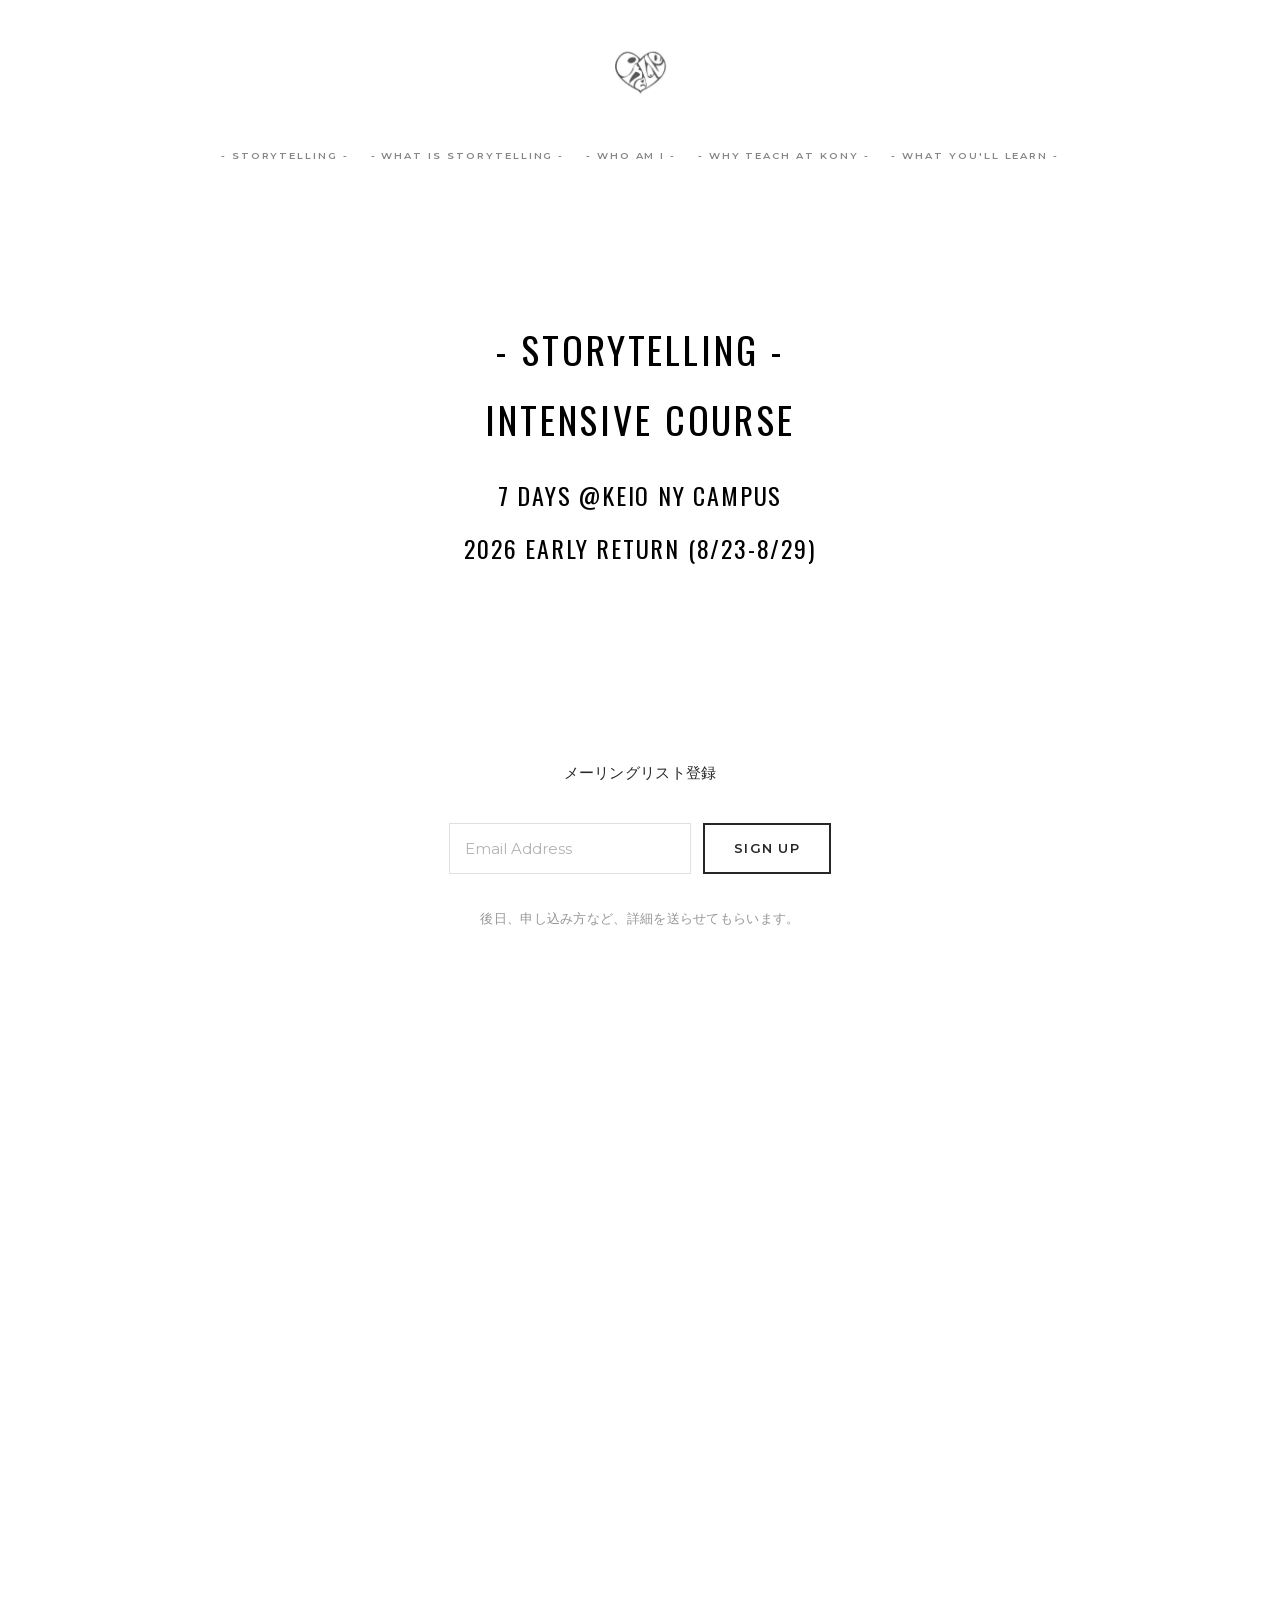
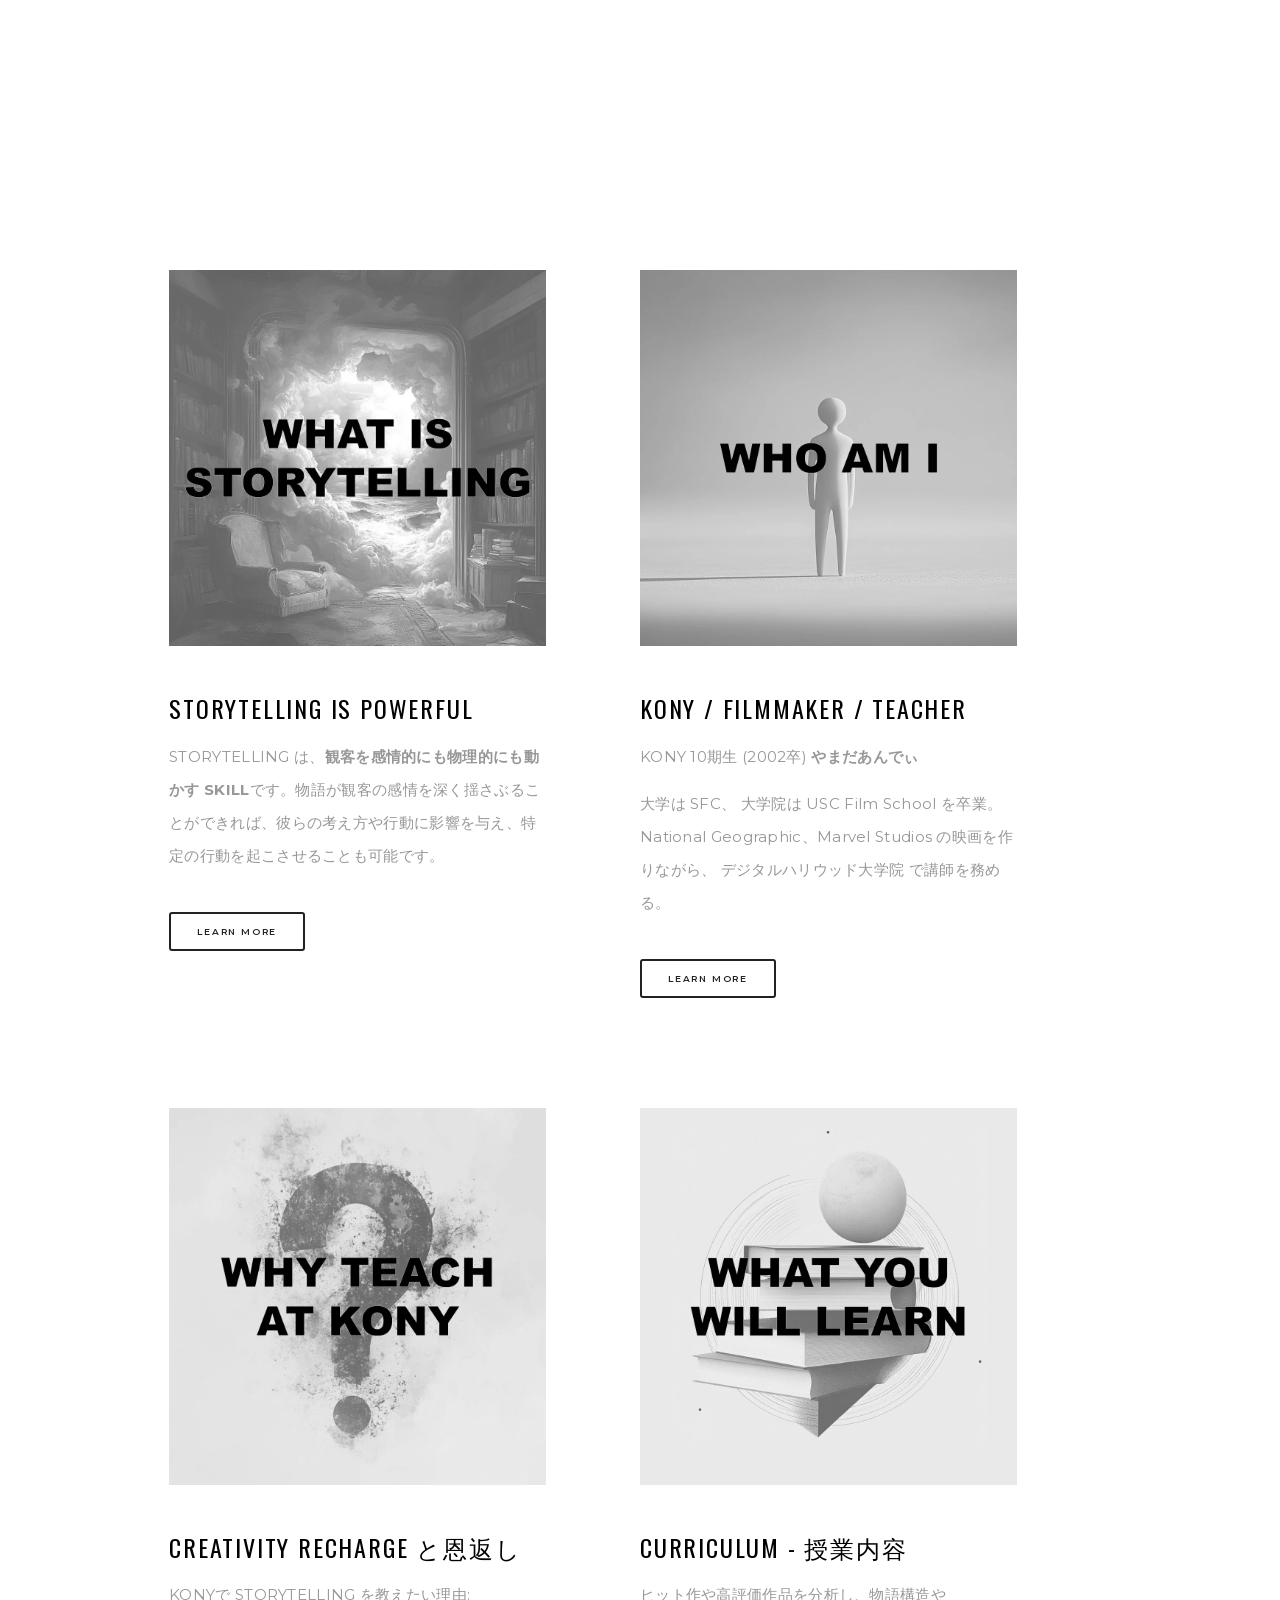
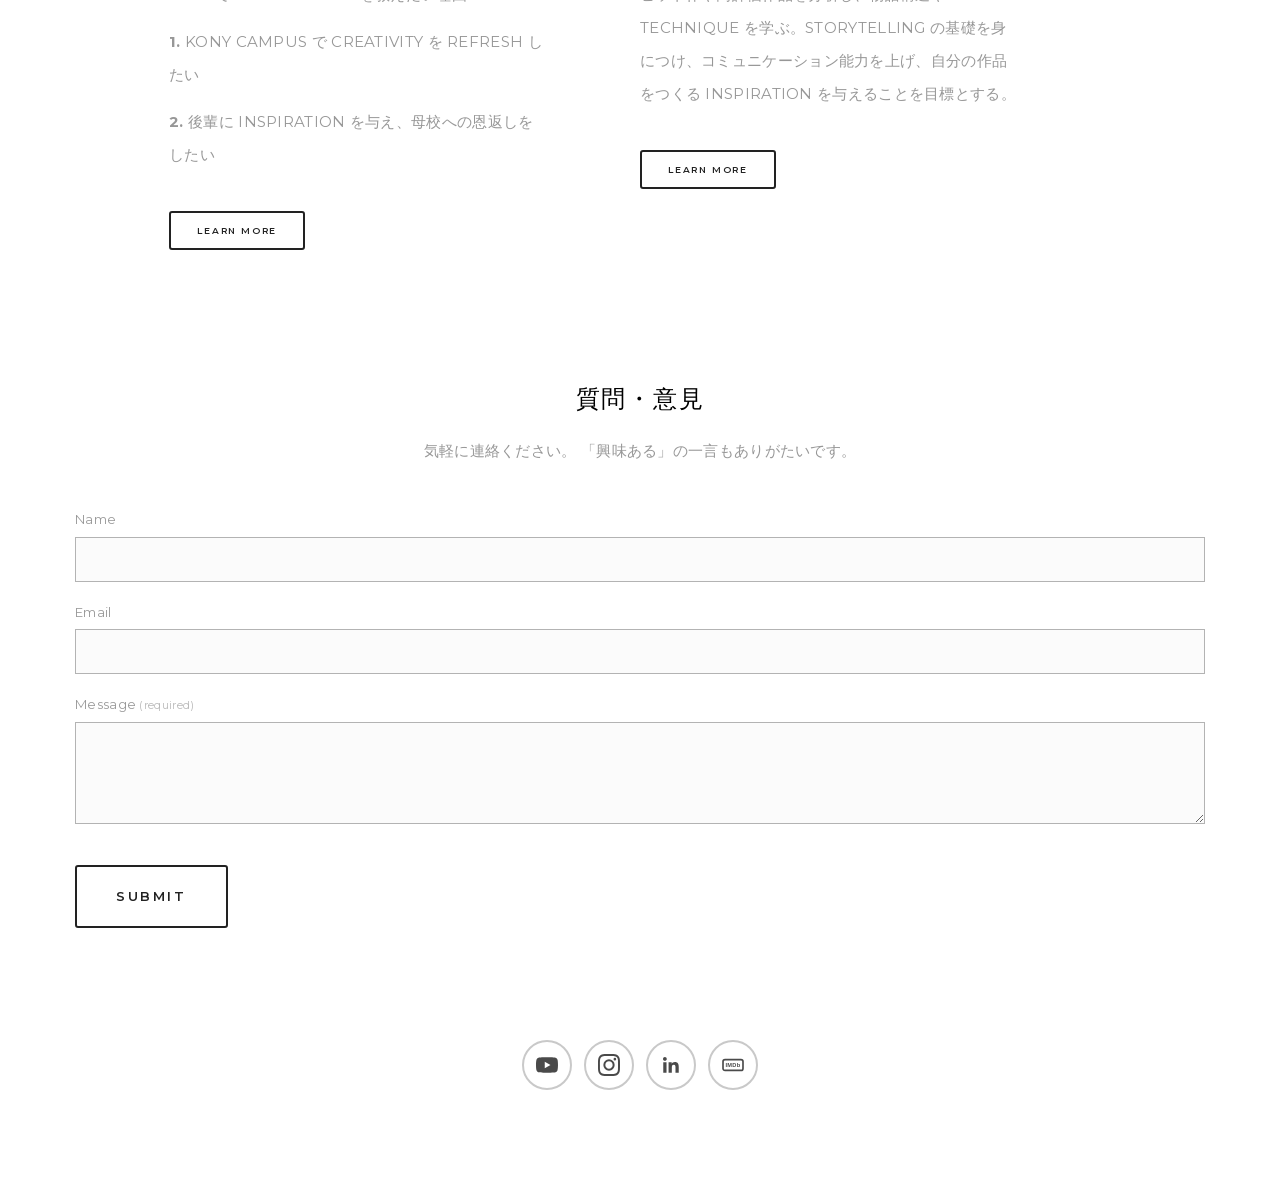
==== index.html @ 8cb051a1 "andy1love.com static site (rebuilt from Squarespace) Co-Authored-By: Claude Fable 5 <noreply@anthrop" ====
<!DOCTYPE html>
<html lang="en-US">
<head>
  <meta charset="utf-8">
  <meta name="viewport" content="width=device-width, initial-scale=1">
  <title>Andy Yamada</title>
  <meta property="og:site_name" content="Andy Yamada">
  <meta property="og:title" content="Andy Yamada">
  <meta property="og:type" content="website">
  <meta property="og:url" content="https://andy1love.com/">
  <meta property="og:image" content="https://andy1love.com/images/logo.jpg">
  <link rel="icon" type="image/png" href="/favicon.png">
  <link rel="stylesheet" href="/css/style.css">
  <script defer src="/js/site.js"></script>
</head>
<body>
  <header class="site-header">
    <a class="branding" href="/"><img src="/images/logo.jpg" alt="Andy Yamada" width="55" height="55"></a>
    <nav class="site-nav" aria-label="Main">
      <a href="/" aria-current="page">- STORYTELLING -</a>
      <a href="/what">- WHAT IS STORYTELLING -</a>
      <a href="/who">- WHO AM I -</a>
      <a href="/why">- WHY TEACH AT KONY -</a>
      <a href="/curriculum">- WHAT YOU&#39;LL LEARN -</a>
    </nav>
    <button class="menu-toggle" aria-label="Open menu">
      <svg width="22" height="16" viewBox="0 0 22 16" aria-hidden="true"><path d="M0 1h22M0 8h22M0 15h22" stroke="currentColor" stroke-width="2"/></svg>
    </button>
    <div class="mobile-overlay">
      <button class="overlay-close" aria-label="Close menu">
        <svg width="18" height="18" viewBox="0 0 18 18" aria-hidden="true"><path d="M1 1l16 16M17 1L1 17" stroke="currentColor" stroke-width="2"/></svg>
      </button>
      <nav aria-label="Mobile">
        <a href="/" aria-current="page">- STORYTELLING -</a>
        <a href="/what">- WHAT IS STORYTELLING -</a>
        <a href="/who">- WHO AM I -</a>
        <a href="/why">- WHY TEACH AT KONY -</a>
        <a href="/curriculum">- WHAT YOU&#39;LL LEARN -</a>
      </nav>
    </div>
  </header>
  <main>
    <section class="hero container">
      <h1>- STORYTELLING -</h1>
      <h1>INTENSIVE COURSE</h1>
      <h2>7 days @KEIO NY CAMPUS</h2>
      <h2>2026 EARLY RETURN (8/23-8/29)</h2>
      <div class="newsletter">
        <p class="newsletter-title">メーリングリスト登録</p>
        <form class="newsletter-form" data-form="newsletter">
          <input type="email" name="email" placeholder="Email Address" aria-label="Email Address" required>
          <button type="submit" class="btn btn-newsletter">Sign Up</button>
        </form>
        <p class="newsletter-note">後日、申し込み方など、詳細を送らせてもらいます。</p>
        <p class="form-status" role="status" aria-live="polite"></p>
      </div>
    </section>

    <section class="container">
      <div class="video-wrap">
        <iframe src="https://www.youtube-nocookie.com/embed/tIncn2F9_iA" title="STORYTELLING COURSE - INTRODUCTION" loading="lazy" allow="accelerometer; autoplay; clipboard-write; encrypted-media; gyroscope; picture-in-picture; web-share" allowfullscreen></iframe>
      </div>
    </section>

    <section class="cards container">
      <div class="card">
        <a class="card-img" href="/what"><img src="/images/what.jpg" alt="WHAT IS STORYTELLING" width="1024" height="1024" loading="lazy"></a>
        <h2>Storytelling is powerful</h2>
        <p>STORYTELLING は、<strong>観客を感情的にも物理的にも動かす SKILL</strong>です。物語が観客の感情を深く揺さぶることができれば、彼らの考え方や行動に影響を与え、特定の行動を起こさせることも可能です。</p>
        <a class="btn btn-small" href="/what">Learn more</a>
      </div>
      <div class="card">
        <a class="card-img" href="/who"><img src="/images/who.jpg" alt="WHO AM I" width="1024" height="1024" loading="lazy"></a>
        <h2>Kony / filmmaker / teacher</h2>
        <p>KONY 10期生 (2002卒) <strong>やまだあんでぃ</strong></p>
        <p>大学は SFC、 大学院は USC Film School を卒業。National Geographic、Marvel Studios の映画を作りながら、 デジタルハリウッド大学院 で講師を務める。</p>
        <a class="btn btn-small" href="/who">Learn more</a>
      </div>
    </section>

    <section class="cards container">
      <div class="card">
        <a class="card-img" href="/why"><img src="/images/why.jpg" alt="WHY TEACH AT KONY" width="1024" height="1024" loading="lazy"></a>
        <h2>CREATIVITY RECHARGE と恩返し</h2>
        <p>KONYで STORYTELLING を教えたい理由:</p>
        <p><strong>1.</strong> KONY CAMPUS で CREATIVITY を REFRESH したい</p>
        <p><strong>2.</strong> 後輩に INSPIRATION を与え、母校への恩返しをしたい</p>
        <a class="btn btn-small" href="/why">Learn more</a>
      </div>
      <div class="card">
        <a class="card-img" href="/curriculum"><img src="/images/curriculum.jpg" alt="WHAT YOU WILL LEARN" width="1024" height="1024" loading="lazy"></a>
        <h2>CURRICULUM - 授業内容</h2>
        <p>ヒット作や高評価作品を分析し、物語構造や TECHNIQUE を学ぶ。STORYTELLING の基礎を身につけ、コミュニケーション能力を上げ、自分の作品をつくる INSPIRATION を与えることを目標とする。</p>
        <a class="btn btn-small" href="/curriculum">Learn more</a>
      </div>
    </section>

    <section class="contact container">
      <h2>質問・意見</h2>
      <p class="contact-sub">気軽に連絡ください。&nbsp;「興味ある」の一言もありがたいです。</p>
      <form class="contact-form" data-form="contact">
        <div class="form-field">
          <label for="cf-name">Name</label>
          <input id="cf-name" type="text" name="name" autocomplete="name">
        </div>
        <div class="form-field">
          <label for="cf-email">Email</label>
          <input id="cf-email" type="email" name="email" autocomplete="email" required>
        </div>
        <div class="form-field">
          <label for="cf-message">Message <span class="req">(required)</span></label>
          <textarea id="cf-message" name="message" rows="4" required></textarea>
        </div>
        <button type="submit" class="btn btn-submit">Submit</button>
        <p class="form-status" role="status" aria-live="polite"></p>
      </form>
    </section>
  </main>
  <footer class="site-footer">
    <div class="social">
      <a href="https://www.youtube.com/channel/UC5L7G4LVd0n32kk3WRwqTvw/" target="_blank" rel="noopener" aria-label="YouTube"><svg viewBox="0 0 24 24" aria-hidden="true"><path d="M23.498 6.186a3.016 3.016 0 0 0-2.122-2.136C19.505 3.545 12 3.545 12 3.545s-7.505 0-9.377.505A3.017 3.017 0 0 0 .502 6.186C0 8.07 0 12 0 12s0 3.93.502 5.814a3.016 3.016 0 0 0 2.122 2.136c1.871.505 9.376.505 9.376.505s7.505 0 9.377-.505a3.015 3.015 0 0 0 2.122-2.136C24 15.93 24 12 24 12s0-3.93-.502-5.814zM9.545 15.568V8.432L15.818 12l-6.273 3.568z"/></svg></a>
      <a href="http://instagram.com/andy1love" target="_blank" rel="noopener" aria-label="Instagram"><svg viewBox="0 0 24 24" aria-hidden="true"><path d="M12 0C8.74 0 8.333.015 7.053.072 5.775.132 4.905.333 4.14.63c-.789.306-1.459.717-2.126 1.384S.935 3.35.63 4.14C.333 4.905.131 5.775.072 7.053.012 8.333 0 8.74 0 12s.015 3.667.072 4.947c.06 1.277.261 2.148.558 2.913.306.788.717 1.459 1.384 2.126.667.666 1.336 1.079 2.126 1.384.766.296 1.636.499 2.913.558C8.333 23.988 8.74 24 12 24s3.667-.015 4.947-.072c1.277-.06 2.148-.262 2.913-.558.788-.306 1.459-.718 2.126-1.384.666-.667 1.079-1.335 1.384-2.126.296-.765.499-1.636.558-2.913.06-1.28.072-1.687.072-4.947s-.015-3.667-.072-4.947c-.06-1.277-.262-2.149-.558-2.913-.306-.789-.718-1.459-1.384-2.126C21.319 1.347 20.651.935 19.86.63c-.765-.297-1.636-.499-2.913-.558C15.667.012 15.26 0 12 0zm0 2.16c3.203 0 3.585.016 4.85.071 1.17.055 1.805.249 2.227.415.562.217.96.477 1.382.896.419.42.679.819.896 1.381.164.422.36 1.057.413 2.227.057 1.266.07 1.646.07 4.85s-.015 3.585-.074 4.85c-.061 1.17-.256 1.805-.421 2.227-.224.562-.479.96-.899 1.382-.419.419-.824.679-1.38.896-.42.164-1.065.36-2.235.413-1.274.057-1.649.07-4.859.07-3.211 0-3.586-.015-4.859-.074-1.171-.061-1.816-.256-2.236-.421-.569-.224-.96-.479-1.379-.899-.421-.419-.69-.824-.9-1.38-.165-.42-.359-1.065-.42-2.235-.045-1.26-.061-1.649-.061-4.844 0-3.196.016-3.586.061-4.861.061-1.17.255-1.814.42-2.234.21-.57.479-.96.9-1.381.419-.419.81-.689 1.379-.898.42-.166 1.051-.361 2.221-.421 1.275-.045 1.65-.06 4.859-.06zm0 3.678a6.162 6.162 0 1 0 0 12.324 6.162 6.162 0 1 0 0-12.324zM12 16c-2.21 0-4-1.79-4-4s1.79-4 4-4 4 1.79 4 4-1.79 4-4 4zm7.846-10.405a1.441 1.441 0 0 1-2.88 0 1.44 1.44 0 0 1 2.88 0z"/></svg></a>
      <a href="https://www.linkedin.com/pub/andy-yamada/b/1a1/6b3" target="_blank" rel="noopener" aria-label="LinkedIn"><svg viewBox="0 0 24 24" aria-hidden="true"><path d="M20.447 20.452h-3.554v-5.569c0-1.328-.027-3.037-1.852-3.037-1.853 0-2.136 1.445-2.136 2.939v5.667H9.351V9h3.414v1.561h.046c.477-.9 1.637-1.85 3.37-1.85 3.601 0 4.267 2.37 4.267 5.455v6.286zM5.337 7.433c-1.144 0-2.063-.926-2.063-2.065 0-1.138.92-2.063 2.063-2.063 1.14 0 2.064.925 2.064 2.063 0 1.139-.925 2.065-2.064 2.065zm1.782 13.019H3.555V9h3.564v11.452z"/></svg></a>
      <a href="https://www.imdb.com/name/nm3826386/?ref_=fn_all_nme_1" target="_blank" rel="noopener" aria-label="IMDb"><svg viewBox="0 0 24 24" aria-hidden="true"><rect x="1.1" y="6.1" width="21.8" height="11.8" rx="2.2" fill="none" stroke="currentColor" stroke-width="1.8"/><text x="12" y="14.6" text-anchor="middle" font-family="Arial, Helvetica, sans-serif" font-size="6.2" font-weight="bold" fill="currentColor" stroke="none">IMDb</text></svg></a>
    </div>
  </footer>
</body>
</html>
---- css/style.css ----
/* ==========================================================================
   andy1love.com — static rebuild of the Squarespace site (Brine template)
   Fonts: Oswald stands in for DIN Condensed, Montserrat for Proxima Nova
   (the originals are Adobe fonts licensed through Squarespace).
   ========================================================================== */

@font-face {
  font-family: 'Oswald';
  src: url('/fonts/oswald-var.woff2') format('woff2');
  font-weight: 200 700;
  font-style: normal;
  font-display: swap;
}
@font-face {
  font-family: 'Montserrat';
  src: url('/fonts/montserrat-var.woff2') format('woff2');
  font-weight: 100 900;
  font-style: normal;
  font-display: swap;
}

:root {
  --heading-font: 'Oswald', 'Hiragino Kaku Gothic ProN', 'Hiragino Sans',
    'Yu Gothic', Meiryo, 'Helvetica Neue', Arial, sans-serif;
  --body-font: 'Montserrat', 'Hiragino Kaku Gothic ProN', 'Hiragino Sans',
    'Yu Gothic', Meiryo, 'Helvetica Neue', Arial, sans-serif;
  --text: rgba(82, 82, 82, 0.6);
  --nav-text: rgba(82, 82, 82, 0.7);
  --nav-faded: rgba(82, 82, 82, 0.28);
  --dark: #272727;
  --pad: 75px; /* 65px content padding + 10px site border, like the original */
}

*,
*::before,
*::after {
  box-sizing: border-box;
}

html {
  -webkit-text-size-adjust: 100%;
}

body {
  margin: 0;
  background: #fff;
  font-family: var(--body-font);
  font-size: 15px;
  font-weight: 400;
  letter-spacing: 0.02em;
  line-height: 2.2;
  color: var(--text);
}

a {
  color: inherit;
  text-decoration: none;
}

img {
  max-width: 100%;
  height: auto;
  display: block;
}

h1,
h2 {
  font-family: var(--heading-font);
  font-weight: 400;
  text-transform: uppercase;
  letter-spacing: 0.075em;
  color: #000;
}

h1 {
  font-size: 38px;
  line-height: 1.2;
  margin: 0 0 24px;
}

h2 {
  font-size: 24px;
  line-height: 1.4;
  margin: 0 0 20px;
}

strong {
  font-weight: 700;
}

.container {
  max-width: 1930px;
  margin: 0 auto;
  padding-left: var(--pad);
  padding-right: var(--pad);
}

/* --------------------------------------------------------------------------
   Header
   -------------------------------------------------------------------------- */

.site-header {
  padding-top: 45px;
  text-align: center;
}

.branding {
  display: inline-block;
  line-height: 0;
}

.branding img {
  width: 55px;
  height: auto;
  margin: 0 auto;
}

.site-nav {
  margin-top: 33px;
  padding-bottom: 35px;
  font-size: 9.75px;
  font-weight: 600;
  letter-spacing: 0.2em;
  text-transform: uppercase;
  line-height: 1.6;
}

.site-nav a {
  display: inline-block;
  padding: 0.4em 0.85em;
  color: var(--nav-text);
  transition: color 170ms ease-in-out;
  white-space: nowrap;
}

/* "Spotlight" hover from the original: hovering the nav fades every item
   except the one under the cursor */
.site-nav:hover a {
  color: var(--nav-faded);
}

.site-nav:hover a:hover {
  color: var(--nav-text);
}

.menu-toggle {
  display: none;
}

/* --------------------------------------------------------------------------
   Mobile menu overlay
   -------------------------------------------------------------------------- */

.mobile-overlay {
  position: fixed;
  inset: 0;
  z-index: 100;
  background: #fff;
  transform: translateX(-102%);
  transition: transform 0.25s ease;
  overflow-y: auto;
}

body.menu-open .mobile-overlay {
  transform: none;
}

body.menu-open {
  overflow: hidden;
}

.mobile-overlay nav {
  padding: 100px 42px 60px;
}

.mobile-overlay nav a {
  display: block;
  padding: 12px 0;
  font-size: 13px;
  font-weight: 600;
  letter-spacing: 0.25em;
  text-transform: uppercase;
  line-height: 1.8;
  color: var(--nav-text);
}

.overlay-close {
  position: absolute;
  top: 20px;
  right: 20px;
  background: none;
  border: 0;
  padding: 10px;
  cursor: pointer;
  color: #333;
  line-height: 0;
}

/* --------------------------------------------------------------------------
   Buttons (outline style, like the original)
   -------------------------------------------------------------------------- */

.btn {
  display: inline-block;
  font-family: var(--body-font);
  font-weight: 600;
  text-transform: uppercase;
  letter-spacing: 0.2em;
  text-align: center;
  background: transparent;
  border: 2px solid #222;
  color: #222;
  cursor: pointer;
  border-radius: 3px;
  transition: background-color 0.12s linear, color 0.12s linear;
}

.btn:hover {
  background-color: #222;
  color: #fff;
}

.btn-small {
  font-size: 9px;
  padding: 13px 26px;
  line-height: 1;
}

.btn-submit {
  font-size: 13px;
  padding: 23px 39px;
  line-height: 1;
}

/* --------------------------------------------------------------------------
   Home: hero + newsletter
   -------------------------------------------------------------------------- */

.hero {
  padding-top: 125px;
  padding-bottom: 135px;
  text-align: center;
}

.hero h2:first-of-type {
  margin-top: 36px;
}

.newsletter {
  margin-top: 190px;
}

.newsletter-title {
  margin: 0 0 34px;
  color: var(--dark);
}

.newsletter-form {
  display: flex;
  justify-content: center;
  align-items: stretch;
  gap: 12px;
}

.newsletter-form input {
  width: 242px;
  padding: 1em;
  background: #fff;
  border: 1px solid rgba(0, 0, 0, 0.12);
  border-radius: 0;
  font-family: inherit;
  font-size: 15px;
  line-height: normal;
  color: #333;
  outline: none;
  transition: border-color 0.3s ease-out;
}

.newsletter-form input:focus {
  border-color: rgba(0, 0, 0, 0.35);
}

.newsletter-form input::placeholder {
  color: rgba(0, 0, 0, 0.3);
}

.btn-newsletter {
  font-size: 13px;
  letter-spacing: 0.1em;
  padding: 0 2.2em;
  border-radius: 0;
  border-color: var(--dark);
  color: var(--dark);
}

.btn-newsletter:hover {
  background-color: var(--dark);
}

.newsletter-note {
  margin: 30px 0 0;
  font-size: 13px;
}

/* --------------------------------------------------------------------------
   Home: video
   -------------------------------------------------------------------------- */

.video-wrap {
  aspect-ratio: 16 / 9;
  margin: 0 0 20px;
}

.video-wrap iframe {
  width: 100%;
  height: 100%;
  border: 0;
  display: block;
}

/* --------------------------------------------------------------------------
   Home: linked cards (2-up grid on the original 12-column layout)
   -------------------------------------------------------------------------- */

.cards {
  display: grid;
  grid-template-columns: repeat(12, 1fr);
  padding-top: 110px;
}

.card:nth-child(1) {
  grid-column: 2 / 6;
}

.card:nth-child(2) {
  grid-column: 7 / 11;
}

.card h2 {
  margin: 46px 0 0;
}

.card p {
  margin: 14px 0 0;
}

.card .btn-small {
  margin-top: 40px;
}

.card-img {
  display: block;
}

/* --------------------------------------------------------------------------
   Home: contact
   -------------------------------------------------------------------------- */

.contact {
  padding-top: 130px;
  text-align: center;
}

.contact .contact-sub {
  margin: 0;
}

.contact-form {
  margin-top: 42px;
  text-align: left;
}

.form-field {
  margin-bottom: 20px;
}

.form-field label {
  display: block;
  font-size: 13px;
  line-height: 1.6;
  color: #999;
  margin-bottom: 7px;
}

.form-field .req {
  font-size: 11px;
  color: #b9b9b9;
}

.form-field input,
.form-field textarea {
  width: 100%;
  padding: 12px;
  background: #fbfbfb;
  border: 1px solid #b3b3b3;
  border-radius: 0;
  font-family: inherit;
  font-size: 15px;
  color: #333;
  outline: none;
}

.form-field input:focus,
.form-field textarea:focus {
  border-color: #666;
}

.form-field textarea {
  min-height: 96px;
  resize: vertical;
}

.contact-form .btn-submit {
  margin-top: 10px;
}

.form-status {
  font-size: 13px;
  margin: 16px 0 0;
  min-height: 1.6em;
  line-height: 1.6;
}

/* --------------------------------------------------------------------------
   Footer
   -------------------------------------------------------------------------- */

.site-footer {
  padding: 75px 20px 110px;
}

.social {
  display: flex;
  justify-content: center;
  gap: 12px;
}

.social a {
  width: 50px;
  height: 50px;
  border: 2px solid #c9c9c9;
  border-radius: 50%;
  display: flex;
  align-items: center;
  justify-content: center;
  color: #4a4a4a;
  transition: background-color 0.15s linear, color 0.15s linear,
    border-color 0.15s linear;
}

.social a:hover {
  background: #4a4a4a;
  border-color: #4a4a4a;
  color: #fff;
}

.social svg {
  width: 22px;
  height: 22px;
  fill: currentColor;
}

/* --------------------------------------------------------------------------
   Subpages (text pages + MCU poster page)
   -------------------------------------------------------------------------- */

.page-main {
  padding-top: 15px;
  padding-bottom: 40px;
}

.page-main h2 {
  margin: 50px 0 25px;
}

.rich p {
  margin: 0 0 1em;
}

.rich ul {
  margin: 0 0 1em;
  padding-left: 3em;
  list-style: disc;
}

.rich li p {
  margin: 0;
}

.mcu-img {
  width: 100%;
  margin: 15px 0 40px;
}

/* 404 */
.notfound {
  padding: 120px 0 60px;
  text-align: center;
}

/* --------------------------------------------------------------------------
   Responsive
   -------------------------------------------------------------------------- */

@media (max-width: 1200px) {
  :root {
    --pad: 58px;
  }
}

@media (max-width: 1000px) {
  :root {
    --pad: 46px;
  }
}

@media (max-width: 800px) {
  :root {
    --pad: 30px;
  }

  .site-header {
    position: sticky;
    top: 0;
    z-index: 50;
    background: #fff;
    display: flex;
    align-items: center;
    justify-content: center;
    padding: 12px 0;
  }

  .branding img {
    width: 42px;
  }

  .site-nav {
    display: none;
  }

  .menu-toggle {
    display: block;
    position: absolute;
    right: 14px;
    top: 50%;
    transform: translateY(-50%);
    background: none;
    border: 0;
    padding: 10px;
    cursor: pointer;
    color: #333;
    line-height: 0;
  }

  .hero {
    padding-top: 70px;
    padding-bottom: 70px;
  }

  .newsletter {
    margin-top: 100px;
  }

  .cards {
    display: block;
    padding-top: 60px;
  }

  .card {
    max-width: 480px;
    margin: 0 auto 70px;
  }

  .contact {
    padding-top: 60px;
  }
}

@media (max-width: 640px) {
  :root {
    --pad: 20px;
  }

  h1 {
    font-size: 30px;
  }

  h2 {
    font-size: 21px;
  }

  .newsletter-form {
    flex-direction: column;
    align-items: center;
  }

  .newsletter-form input {
    width: 100%;
    max-width: 320px;
  }

  .btn-newsletter {
    padding: 1em 2.2em;
  }
}
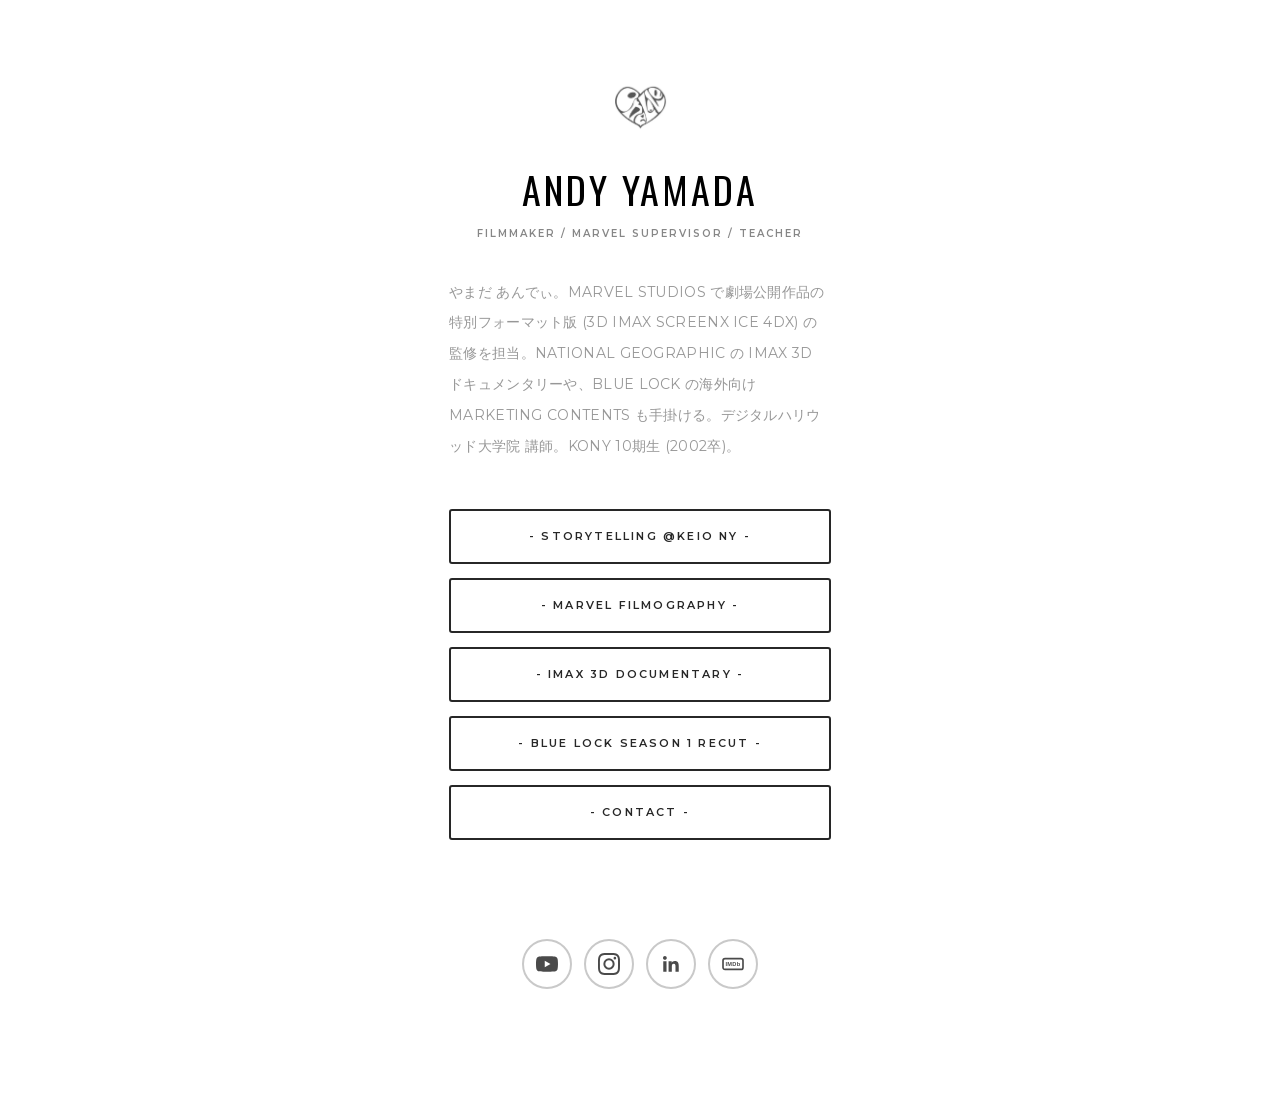
==== commit ff4d4543: "Landing page at root, course site moved to /storytelling_kony, newsletter removed - New link-in-bio " ====
--- a/index.html
+++ b/index.html
@@ -14,107 +14,18 @@
   <script defer src="/js/site.js"></script>
 </head>
 <body>
-  <header class="site-header">
-    <a class="branding" href="/"><img src="/images/logo.jpg" alt="Andy Yamada" width="55" height="55"></a>
-    <nav class="site-nav" aria-label="Main">
-      <a href="/" aria-current="page">- STORYTELLING -</a>
-      <a href="/what">- WHAT IS STORYTELLING -</a>
-      <a href="/who">- WHO AM I -</a>
-      <a href="/why">- WHY TEACH AT KONY -</a>
-      <a href="/curriculum">- WHAT YOU&#39;LL LEARN -</a>
+  <main class="linkbio">
+    <img class="bio-logo" src="/images/logo.jpg" alt="Andy Yamada" width="55" height="55">
+    <h1>ANDY YAMADA</h1>
+    <p class="tagline">Filmmaker / Marvel Supervisor / Teacher</p>
+    <p class="bio">やまだ あんでぃ。MARVEL STUDIOS で劇場公開作品の特別フォーマット版 (3D IMAX SCREENX ICE 4DX) の監修を担当。NATIONAL GEOGRAPHIC の IMAX 3D ドキュメンタリーや、BLUE LOCK の海外向け MARKETING CONTENTS も手掛ける。デジタルハリウッド大学院 講師。KONY 10期生 (2002卒)。</p>
+    <nav class="bio-links" aria-label="Links">
+      <a class="btn btn-bio" href="/storytelling_kony">- STORYTELLING @KEIO NY -</a>
+      <a class="btn btn-bio" href="/mcu">- MARVEL FILMOGRAPHY -</a>
+      <a class="btn btn-bio" href="https://www.youtube.com/watch?v=is94VGbxXeQ" target="_blank" rel="noopener">- IMAX 3D DOCUMENTARY -</a>
+      <a class="btn btn-bio" href="https://www.youtube.com/watch?v=_L1gwS-YAFs" target="_blank" rel="noopener">- BLUE LOCK SEASON 1 RECUT -</a>
+      <a class="btn btn-bio" href="/storytelling_kony#contact">- CONTACT -</a>
     </nav>
-    <button class="menu-toggle" aria-label="Open menu">
-      <svg width="22" height="16" viewBox="0 0 22 16" aria-hidden="true"><path d="M0 1h22M0 8h22M0 15h22" stroke="currentColor" stroke-width="2"/></svg>
-    </button>
-    <div class="mobile-overlay">
-      <button class="overlay-close" aria-label="Close menu">
-        <svg width="18" height="18" viewBox="0 0 18 18" aria-hidden="true"><path d="M1 1l16 16M17 1L1 17" stroke="currentColor" stroke-width="2"/></svg>
-      </button>
-      <nav aria-label="Mobile">
-        <a href="/" aria-current="page">- STORYTELLING -</a>
-        <a href="/what">- WHAT IS STORYTELLING -</a>
-        <a href="/who">- WHO AM I -</a>
-        <a href="/why">- WHY TEACH AT KONY -</a>
-        <a href="/curriculum">- WHAT YOU&#39;LL LEARN -</a>
-      </nav>
-    </div>
-  </header>
-  <main>
-    <section class="hero container">
-      <h1>- STORYTELLING -</h1>
-      <h1>INTENSIVE COURSE</h1>
-      <h2>7 days @KEIO NY CAMPUS</h2>
-      <h2>2026 EARLY RETURN (8/23-8/29)</h2>
-      <div class="newsletter">
-        <p class="newsletter-title">メーリングリスト登録</p>
-        <form class="newsletter-form" data-form="newsletter">
-          <input type="email" name="email" placeholder="Email Address" aria-label="Email Address" required>
-          <button type="submit" class="btn btn-newsletter">Sign Up</button>
-        </form>
-        <p class="newsletter-note">後日、申し込み方など、詳細を送らせてもらいます。</p>
-        <p class="form-status" role="status" aria-live="polite"></p>
-      </div>
-    </section>
-
-    <section class="container">
-      <div class="video-wrap">
-        <iframe src="https://www.youtube-nocookie.com/embed/tIncn2F9_iA" title="STORYTELLING COURSE - INTRODUCTION" loading="lazy" allow="accelerometer; autoplay; clipboard-write; encrypted-media; gyroscope; picture-in-picture; web-share" allowfullscreen></iframe>
-      </div>
-    </section>
-
-    <section class="cards container">
-      <div class="card">
-        <a class="card-img" href="/what"><img src="/images/what.jpg" alt="WHAT IS STORYTELLING" width="1024" height="1024" loading="lazy"></a>
-        <h2>Storytelling is powerful</h2>
-        <p>STORYTELLING は、<strong>観客を感情的にも物理的にも動かす SKILL</strong>です。物語が観客の感情を深く揺さぶることができれば、彼らの考え方や行動に影響を与え、特定の行動を起こさせることも可能です。</p>
-        <a class="btn btn-small" href="/what">Learn more</a>
-      </div>
-      <div class="card">
-        <a class="card-img" href="/who"><img src="/images/who.jpg" alt="WHO AM I" width="1024" height="1024" loading="lazy"></a>
-        <h2>Kony / filmmaker / teacher</h2>
-        <p>KONY 10期生 (2002卒) <strong>やまだあんでぃ</strong></p>
-        <p>大学は SFC、 大学院は USC Film School を卒業。National Geographic、Marvel Studios の映画を作りながら、 デジタルハリウッド大学院 で講師を務める。</p>
-        <a class="btn btn-small" href="/who">Learn more</a>
-      </div>
-    </section>
-
-    <section class="cards container">
-      <div class="card">
-        <a class="card-img" href="/why"><img src="/images/why.jpg" alt="WHY TEACH AT KONY" width="1024" height="1024" loading="lazy"></a>
-        <h2>CREATIVITY RECHARGE と恩返し</h2>
-        <p>KONYで STORYTELLING を教えたい理由:</p>
-        <p><strong>1.</strong> KONY CAMPUS で CREATIVITY を REFRESH したい</p>
-        <p><strong>2.</strong> 後輩に INSPIRATION を与え、母校への恩返しをしたい</p>
-        <a class="btn btn-small" href="/why">Learn more</a>
-      </div>
-      <div class="card">
-        <a class="card-img" href="/curriculum"><img src="/images/curriculum.jpg" alt="WHAT YOU WILL LEARN" width="1024" height="1024" loading="lazy"></a>
-        <h2>CURRICULUM - 授業内容</h2>
-        <p>ヒット作や高評価作品を分析し、物語構造や TECHNIQUE を学ぶ。STORYTELLING の基礎を身につけ、コミュニケーション能力を上げ、自分の作品をつくる INSPIRATION を与えることを目標とする。</p>
-        <a class="btn btn-small" href="/curriculum">Learn more</a>
-      </div>
-    </section>
-
-    <section class="contact container">
-      <h2>質問・意見</h2>
-      <p class="contact-sub">気軽に連絡ください。&nbsp;「興味ある」の一言もありがたいです。</p>
-      <form class="contact-form" data-form="contact">
-        <div class="form-field">
-          <label for="cf-name">Name</label>
-          <input id="cf-name" type="text" name="name" autocomplete="name">
-        </div>
-        <div class="form-field">
-          <label for="cf-email">Email</label>
-          <input id="cf-email" type="email" name="email" autocomplete="email" required>
-        </div>
-        <div class="form-field">
-          <label for="cf-message">Message <span class="req">(required)</span></label>
-          <textarea id="cf-message" name="message" rows="4" required></textarea>
-        </div>
-        <button type="submit" class="btn btn-submit">Submit</button>
-        <p class="form-status" role="status" aria-live="polite"></p>
-      </form>
-    </section>
   </main>
   <footer class="site-footer">
     <div class="social">
--- a/css/style.css
+++ b/css/style.css
@@ -246,60 +246,53 @@
   margin-top: 36px;
 }
 
-.newsletter {
-  margin-top: 190px;
-}
-
-.newsletter-title {
+/* --------------------------------------------------------------------------
+   Link-in-bio landing page (root)
+   -------------------------------------------------------------------------- */
+
+.linkbio {
+  max-width: 430px;
+  margin: 0 auto;
+  padding: 80px 24px 10px;
+  text-align: center;
+}
+
+.bio-logo {
+  margin: 0 auto 32px;
+}
+
+.linkbio h1 {
+  margin: 0 0 12px;
+}
+
+.tagline {
   margin: 0 0 34px;
-  color: var(--dark);
-}
-
-.newsletter-form {
-  display: flex;
-  justify-content: center;
-  align-items: stretch;
-  gap: 12px;
-}
-
-.newsletter-form input {
-  width: 242px;
-  padding: 1em;
-  background: #fff;
-  border: 1px solid rgba(0, 0, 0, 0.12);
-  border-radius: 0;
-  font-family: inherit;
-  font-size: 15px;
-  line-height: normal;
-  color: #333;
-  outline: none;
-  transition: border-color 0.3s ease-out;
-}
-
-.newsletter-form input:focus {
-  border-color: rgba(0, 0, 0, 0.35);
-}
-
-.newsletter-form input::placeholder {
-  color: rgba(0, 0, 0, 0.3);
-}
-
-.btn-newsletter {
-  font-size: 13px;
-  letter-spacing: 0.1em;
-  padding: 0 2.2em;
-  border-radius: 0;
+  font-size: 10px;
+  font-weight: 600;
+  letter-spacing: 0.2em;
+  text-transform: uppercase;
+  color: var(--nav-text);
+  line-height: 1.8;
+}
+
+.bio {
+  margin: 0 0 48px;
+  font-size: 14px;
+  text-align: left;
+}
+
+.bio-links {
+  display: block;
+}
+
+.btn-bio {
+  display: block;
+  font-size: 11px;
+  padding: 20px 12px;
+  margin: 0 0 14px;
+  line-height: 1;
   border-color: var(--dark);
   color: var(--dark);
-}
-
-.btn-newsletter:hover {
-  background-color: var(--dark);
-}
-
-.newsletter-note {
-  margin: 30px 0 0;
-  font-size: 13px;
 }
 
 /* --------------------------------------------------------------------------
@@ -557,10 +550,6 @@
     padding-bottom: 70px;
   }
 
-  .newsletter {
-    margin-top: 100px;
-  }
-
   .cards {
     display: block;
     padding-top: 60px;
@@ -588,18 +577,4 @@
   h2 {
     font-size: 21px;
   }
-
-  .newsletter-form {
-    flex-direction: column;
-    align-items: center;
-  }
-
-  .newsletter-form input {
-    width: 100%;
-    max-width: 320px;
-  }
-
-  .btn-newsletter {
-    padding: 1em 2.2em;
-  }
-}
+}
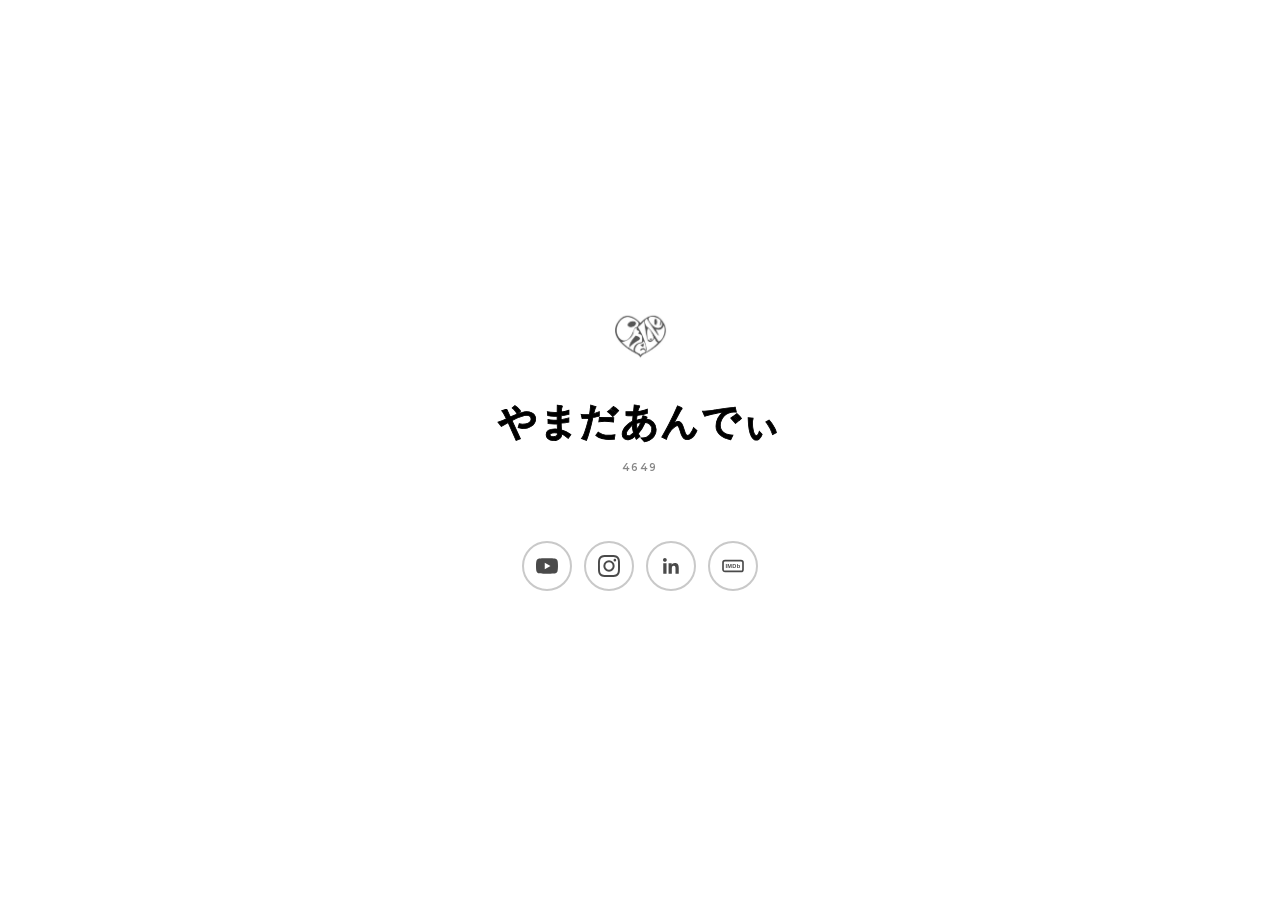
==== commit a6b2feb1: "Landing: hover-swap name and tagline Default state shows やまだあんでぃ / 4649; hovering swaps in ANDY YAMA" ====
--- a/index.html
+++ b/index.html
@@ -14,26 +14,16 @@
   <script defer src="/js/site.js"></script>
 </head>
 <body>
-  <main class="linkbio">
+  <main class="minimal">
     <img class="bio-logo" src="/images/logo.jpg" alt="Andy Yamada" width="55" height="55">
-    <h1>ANDY YAMADA</h1>
-    <p class="tagline">Filmmaker / Marvel Supervisor / Teacher</p>
-    <p class="bio">やまだ あんでぃ。MARVEL STUDIOS で劇場公開作品の特別フォーマット版 (3D IMAX SCREENX ICE 4DX) の監修を担当。NATIONAL GEOGRAPHIC の IMAX 3D ドキュメンタリーや、BLUE LOCK の海外向け MARKETING CONTENTS も手掛ける。デジタルハリウッド大学院 講師。KONY 10期生 (2002卒)。</p>
-    <nav class="bio-links" aria-label="Links">
-      <a class="btn btn-bio" href="/storytelling_kony">- STORYTELLING @KEIO NY -</a>
-      <a class="btn btn-bio" href="/mcu">- MARVEL FILMOGRAPHY -</a>
-      <a class="btn btn-bio" href="https://www.youtube.com/watch?v=is94VGbxXeQ" target="_blank" rel="noopener">- IMAX 3D DOCUMENTARY -</a>
-      <a class="btn btn-bio" href="https://www.youtube.com/watch?v=_L1gwS-YAFs" target="_blank" rel="noopener">- BLUE LOCK SEASON 1 RECUT -</a>
-      <a class="btn btn-bio" href="/storytelling_kony#contact">- CONTACT -</a>
-    </nav>
-  </main>
-  <footer class="site-footer">
+    <h1 class="flip"><span class="flip-default name-ja">やまだあんでぃ</span><span class="flip-hover">ANDY YAMADA</span></h1>
+    <p class="tagline flip"><span class="flip-default">4649</span><span class="flip-hover">Filmmaker / Art Director / Teacher</span></p>
     <div class="social">
       <a href="https://www.youtube.com/channel/UC5L7G4LVd0n32kk3WRwqTvw/" target="_blank" rel="noopener" aria-label="YouTube"><svg viewBox="0 0 24 24" aria-hidden="true"><path d="M23.498 6.186a3.016 3.016 0 0 0-2.122-2.136C19.505 3.545 12 3.545 12 3.545s-7.505 0-9.377.505A3.017 3.017 0 0 0 .502 6.186C0 8.07 0 12 0 12s0 3.93.502 5.814a3.016 3.016 0 0 0 2.122 2.136c1.871.505 9.376.505 9.376.505s7.505 0 9.377-.505a3.015 3.015 0 0 0 2.122-2.136C24 15.93 24 12 24 12s0-3.93-.502-5.814zM9.545 15.568V8.432L15.818 12l-6.273 3.568z"/></svg></a>
       <a href="http://instagram.com/andy1love" target="_blank" rel="noopener" aria-label="Instagram"><svg viewBox="0 0 24 24" aria-hidden="true"><path d="M12 0C8.74 0 8.333.015 7.053.072 5.775.132 4.905.333 4.14.63c-.789.306-1.459.717-2.126 1.384S.935 3.35.63 4.14C.333 4.905.131 5.775.072 7.053.012 8.333 0 8.74 0 12s.015 3.667.072 4.947c.06 1.277.261 2.148.558 2.913.306.788.717 1.459 1.384 2.126.667.666 1.336 1.079 2.126 1.384.766.296 1.636.499 2.913.558C8.333 23.988 8.74 24 12 24s3.667-.015 4.947-.072c1.277-.06 2.148-.262 2.913-.558.788-.306 1.459-.718 2.126-1.384.666-.667 1.079-1.335 1.384-2.126.296-.765.499-1.636.558-2.913.06-1.28.072-1.687.072-4.947s-.015-3.667-.072-4.947c-.06-1.277-.262-2.149-.558-2.913-.306-.789-.718-1.459-1.384-2.126C21.319 1.347 20.651.935 19.86.63c-.765-.297-1.636-.499-2.913-.558C15.667.012 15.26 0 12 0zm0 2.16c3.203 0 3.585.016 4.85.071 1.17.055 1.805.249 2.227.415.562.217.96.477 1.382.896.419.42.679.819.896 1.381.164.422.36 1.057.413 2.227.057 1.266.07 1.646.07 4.85s-.015 3.585-.074 4.85c-.061 1.17-.256 1.805-.421 2.227-.224.562-.479.96-.899 1.382-.419.419-.824.679-1.38.896-.42.164-1.065.36-2.235.413-1.274.057-1.649.07-4.859.07-3.211 0-3.586-.015-4.859-.074-1.171-.061-1.816-.256-2.236-.421-.569-.224-.96-.479-1.379-.899-.421-.419-.69-.824-.9-1.38-.165-.42-.359-1.065-.42-2.235-.045-1.26-.061-1.649-.061-4.844 0-3.196.016-3.586.061-4.861.061-1.17.255-1.814.42-2.234.21-.57.479-.96.9-1.381.419-.419.81-.689 1.379-.898.42-.166 1.051-.361 2.221-.421 1.275-.045 1.65-.06 4.859-.06zm0 3.678a6.162 6.162 0 1 0 0 12.324 6.162 6.162 0 1 0 0-12.324zM12 16c-2.21 0-4-1.79-4-4s1.79-4 4-4 4 1.79 4 4-1.79 4-4 4zm7.846-10.405a1.441 1.441 0 0 1-2.88 0 1.44 1.44 0 0 1 2.88 0z"/></svg></a>
       <a href="https://www.linkedin.com/pub/andy-yamada/b/1a1/6b3" target="_blank" rel="noopener" aria-label="LinkedIn"><svg viewBox="0 0 24 24" aria-hidden="true"><path d="M20.447 20.452h-3.554v-5.569c0-1.328-.027-3.037-1.852-3.037-1.853 0-2.136 1.445-2.136 2.939v5.667H9.351V9h3.414v1.561h.046c.477-.9 1.637-1.85 3.37-1.85 3.601 0 4.267 2.37 4.267 5.455v6.286zM5.337 7.433c-1.144 0-2.063-.926-2.063-2.065 0-1.138.92-2.063 2.063-2.063 1.14 0 2.064.925 2.064 2.063 0 1.139-.925 2.065-2.064 2.065zm1.782 13.019H3.555V9h3.564v11.452z"/></svg></a>
       <a href="https://www.imdb.com/name/nm3826386/?ref_=fn_all_nme_1" target="_blank" rel="noopener" aria-label="IMDb"><svg viewBox="0 0 24 24" aria-hidden="true"><rect x="1.1" y="6.1" width="21.8" height="11.8" rx="2.2" fill="none" stroke="currentColor" stroke-width="1.8"/><text x="12" y="14.6" text-anchor="middle" font-family="Arial, Helvetica, sans-serif" font-size="6.2" font-weight="bold" fill="currentColor" stroke="none">IMDb</text></svg></a>
     </div>
-  </footer>
+  </main>
 </body>
 </html>
--- a/css/style.css
+++ b/css/style.css
@@ -295,6 +295,67 @@
   color: var(--dark);
 }
 
+/* Minimal landing (template02): name + tagline + socials, centered */
+.minimal {
+  min-height: 100vh;
+  min-height: 100svh;
+  display: flex;
+  flex-direction: column;
+  align-items: center;
+  justify-content: center;
+  text-align: center;
+  padding: 40px 24px;
+  box-sizing: border-box;
+}
+
+.minimal .bio-logo {
+  margin: 0 0 36px;
+}
+
+.minimal h1 {
+  margin: 0 0 14px;
+}
+
+.minimal .tagline {
+  margin: 0 0 64px;
+}
+
+/* Hover swap: both labels stack in the same grid cell, so the box is sized by
+   the wider of the two and nothing shifts when they trade places. */
+.flip {
+  display: inline-grid;
+  cursor: default;
+}
+
+.flip > span {
+  grid-area: 1 / 1;
+  transition: opacity 0.25s ease;
+}
+
+.flip > .flip-hover {
+  opacity: 0;
+}
+
+.flip:hover > .flip-default,
+.flip.is-flipped > .flip-default {
+  opacity: 0;
+}
+
+/* Oswald has no kana, so the Japanese name falls back — name the heaviest
+   Japanese faces explicitly, then thicken further with a stroke. */
+.name-ja {
+  font-family: 'Hiragino Sans W8', 'Hiragino Kaku Gothic StdN W8',
+    'Hiragino Kaku Gothic ProN', 'Noto Sans JP', 'Yu Gothic', sans-serif;
+  font-weight: 900;
+  letter-spacing: 0.04em;
+  -webkit-text-stroke: 0.022em currentColor;
+}
+
+.flip:hover > .flip-hover,
+.flip.is-flipped > .flip-hover {
+  opacity: 1;
+}
+
 /* --------------------------------------------------------------------------
    Home: video
    -------------------------------------------------------------------------- */
